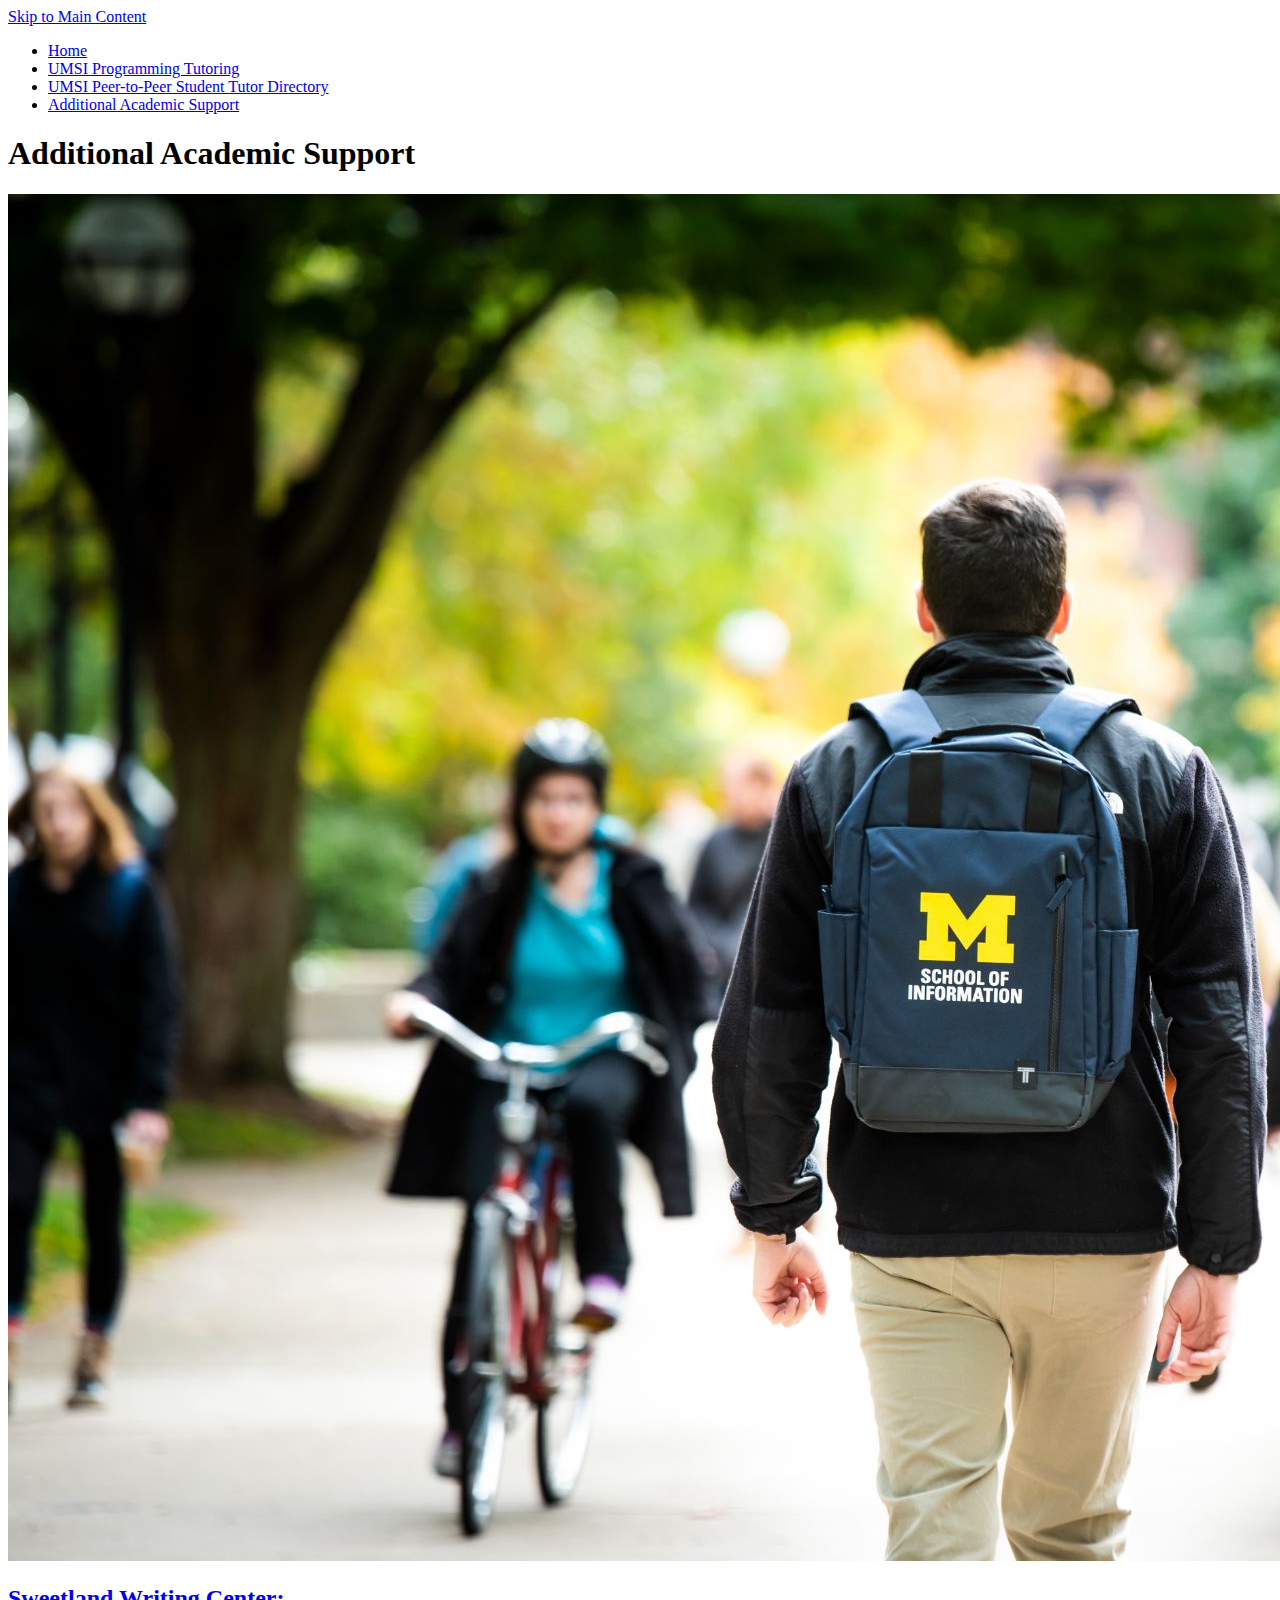
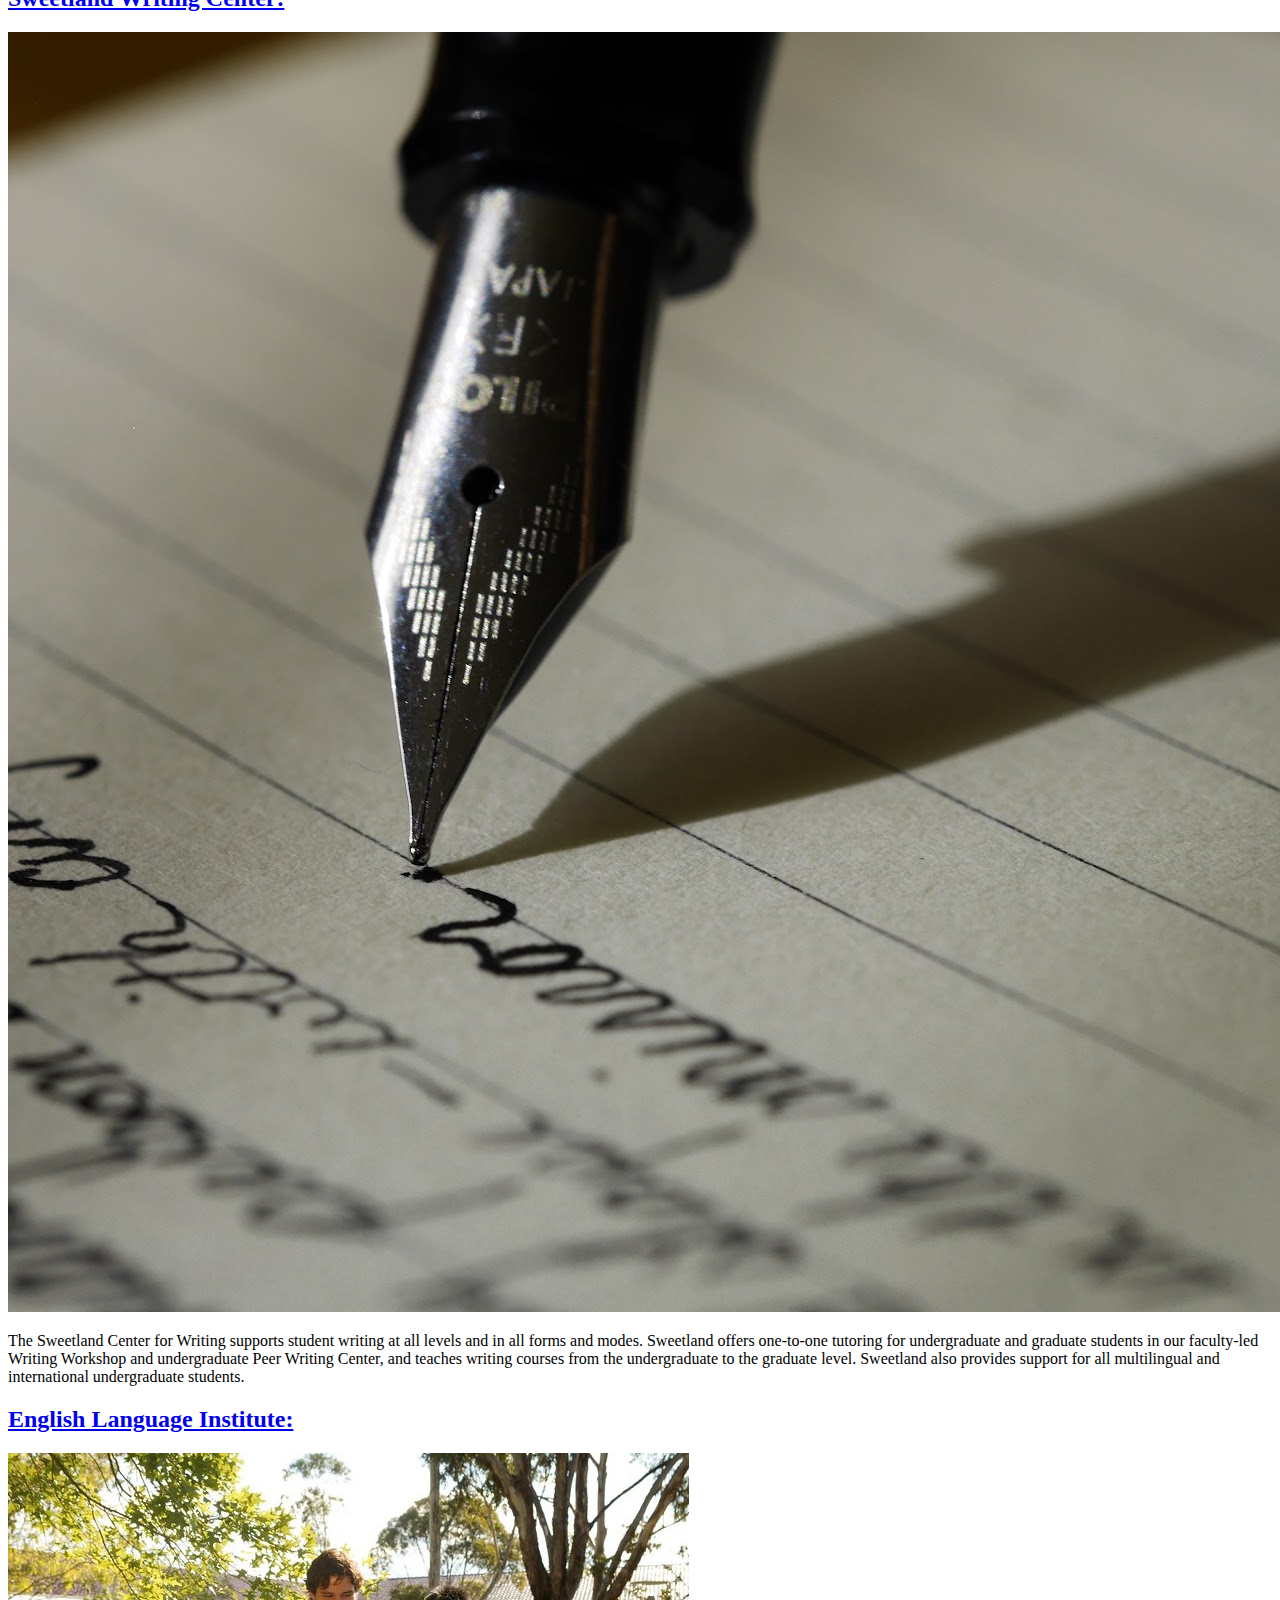
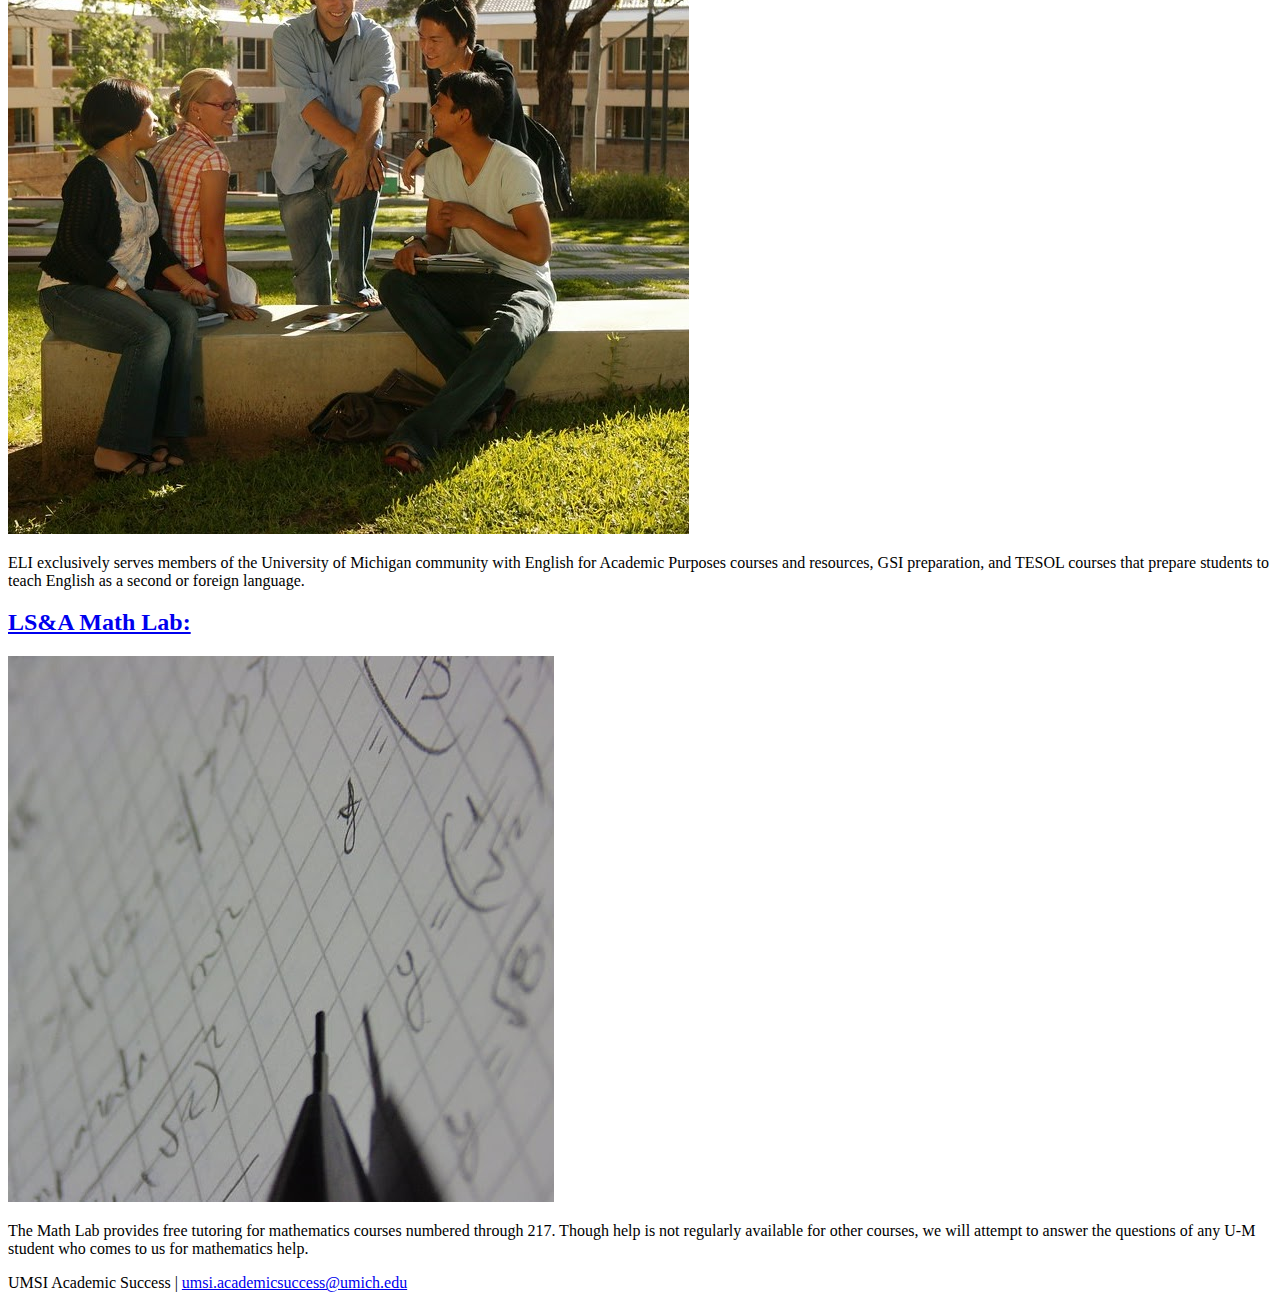
==== Additional Academic Support.html @ adea337a "Add files via upload" ====
<!DOCTYPE html>
<html lang="en">

<head>
    <meta charset="UTF-8">
    <meta name="viewport" content="width=device-width, initial-scale=1.0">
    <title>Additional Academic Support</title>
</head>

<body>
    <a href="#main">Skip to Main Content</a>
    <header>
        <nav>
            <ul>
                <li><a href="index.html">Home</a></li>
                <li><a href="UMSI Programming Tutoring.html">UMSI Programming Tutoring</a></li>
                <li><a href="Meet the UMSI Peer Tutoring Team.html">UMSI Peer-to-Peer Student Tutor Directory</a></li>
                <li><a href="Additional Academic Support.html" class="active">Additional Academic Support</a></li>
            </ul>
        </nav>
        <h1>Additional Academic Support</h1>

    </header>
    <main id="main">
        <img src="/images/UMSI_CampusFall_UMSIBackpack_02 (1).jpg" alt="Backpack">
        <div>
            <h2><a href="https://lsa.umich.edu/sweetland">Sweetland Writing Center:</a></h2>
            <img src="/images/Writing_with_a_fountain_pen_(Unsplash).jpg" alt="Sweetland">
            <p> The Sweetland Center for Writing supports student writing at all levels and in all forms and modes. Sweetland offers one-to-one tutoring for undergraduate and graduate students in our faculty-led Writing Workshop and undergraduate Peer Writing
                Center, and teaches writing courses from the undergraduate to the graduate level. Sweetland also provides support for all multilingual and international undergraduate students.
            </p>
        </div>

        <div>
            <h2><a href="https://lsa.umich.edu/eli">English Language Institute:</a></h2>
            <img src="/images/languagecenter.jpg" alt="Language Institute">
            <p> ELI exclusively serves members of the University of Michigan community with English for Academic Purposes courses and resources, GSI preparation, and TESOL courses that prepare students to teach English as a second or foreign language. </p>
        </div>

        <div>
            <h2><a href="https://lsa.umich.edu/math/undergraduates/course-resources/math-lab.html">LS&A Math Lab:</a></h2>
            <img src="/images/math-notebook-exercise-theme-mechanical-pencil-preview.jpg" alt="Math Lab">
            <p> The Math Lab provides free tutoring for mathematics courses numbered through 217. Though help is not regularly available for other courses, we will attempt to answer the questions of any U-M student who comes to us for mathematics help. </p>
        </div>

    </main>
    <footer>
        <p>UMSI Academic Success | <a href="https://www.si.umich.edu/student-experience/academic-success"> umsi.academicsuccess@umich.edu </a></p>
    </footer>

</body>

</html>
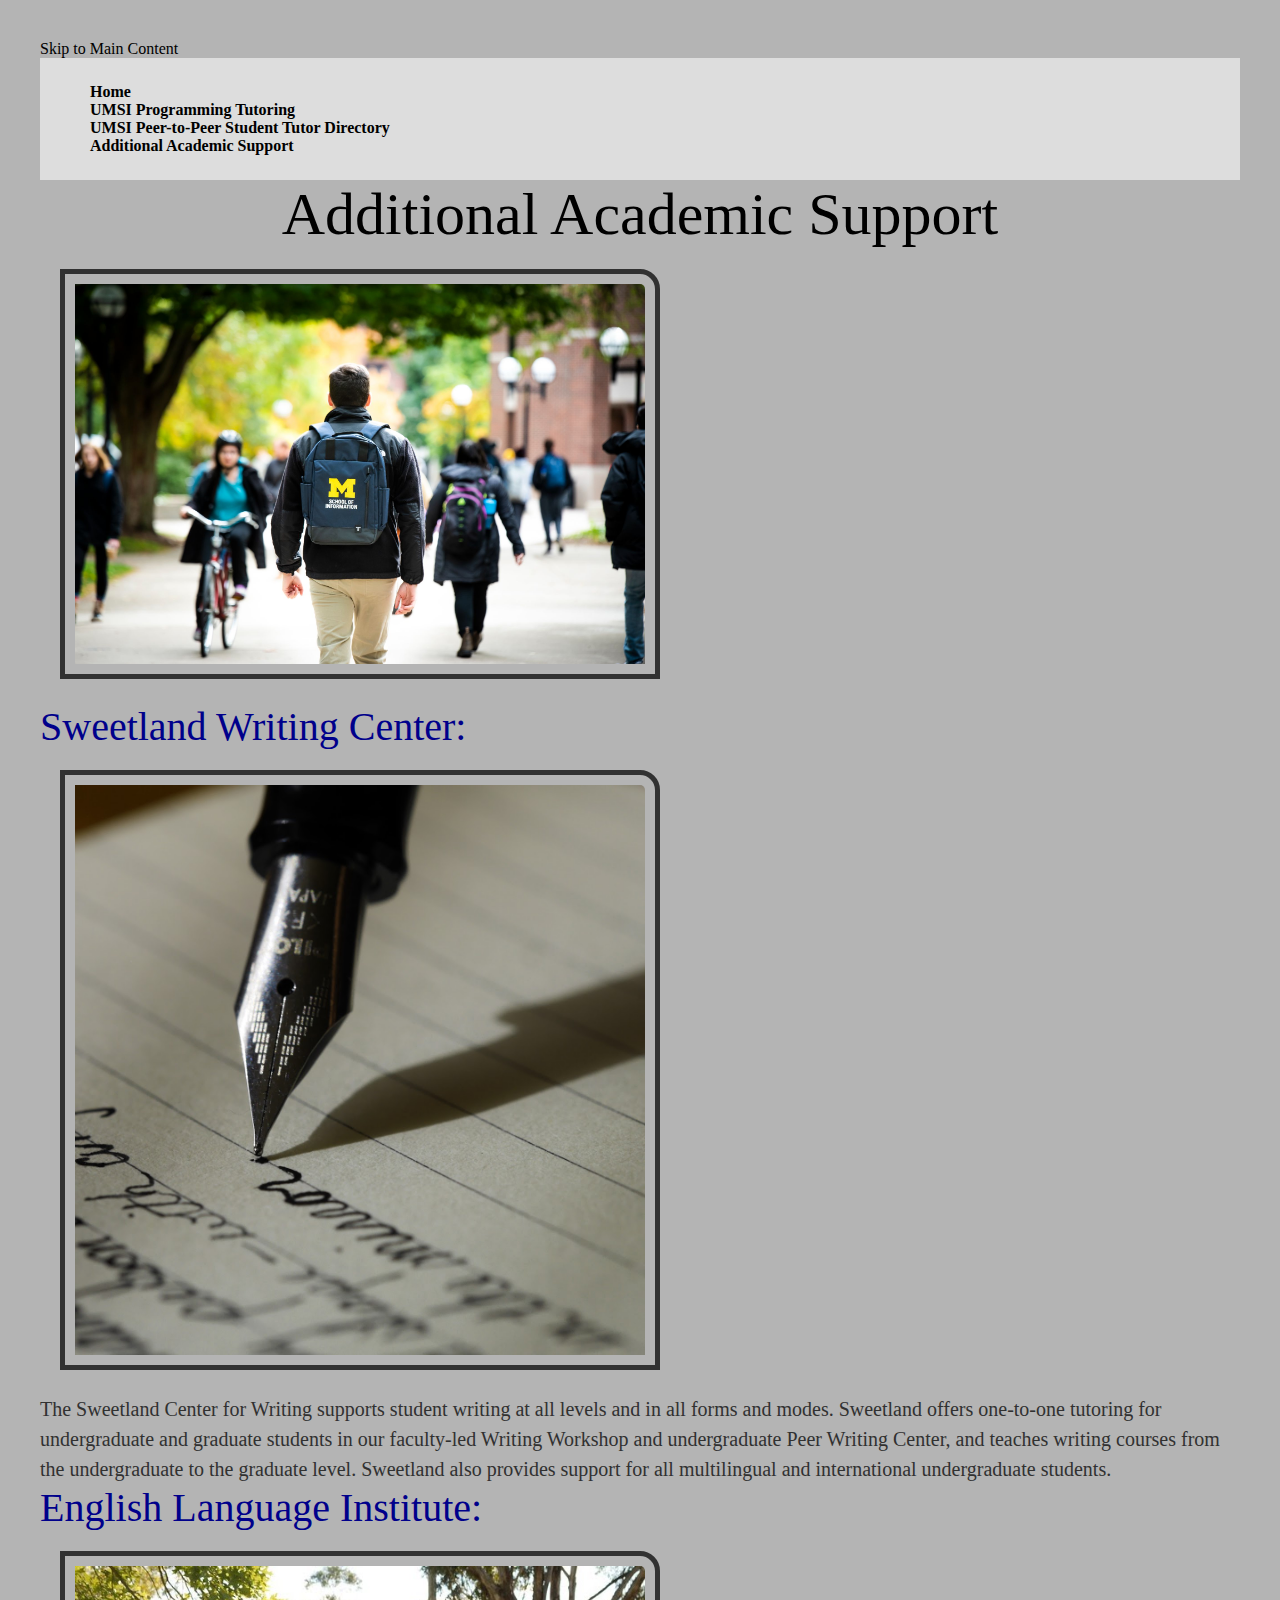
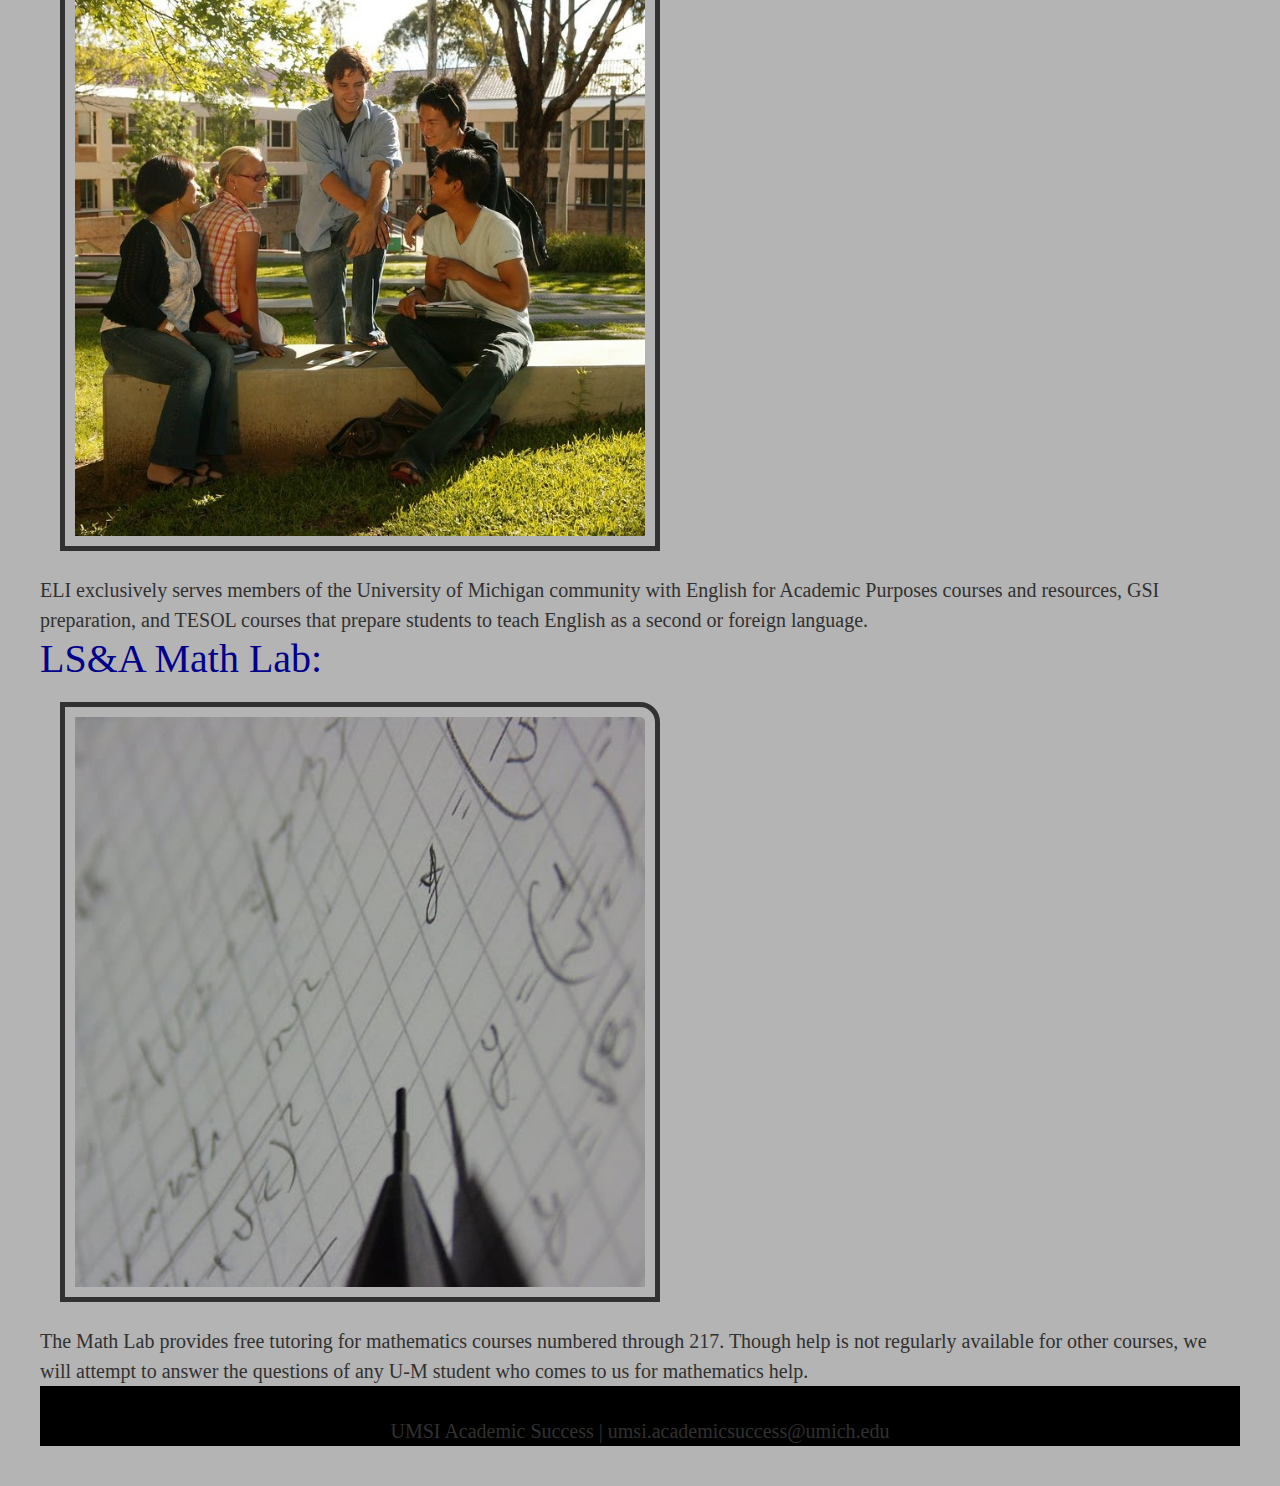
==== commit fb2dd5fd: "Add files via upload" ====
--- a/Additional Academic Support.html
+++ b/Additional Academic Support.html
@@ -5,6 +5,8 @@
     <meta charset="UTF-8">
     <meta name="viewport" content="width=device-width, initial-scale=1.0">
     <title>Additional Academic Support</title>
+    <link rel="stylesheet" href="css/reset.css">
+    <link rel="stylesheet" href="css/style.css">
 </head>
 
 <body>
@@ -22,10 +24,10 @@
 
     </header>
     <main id="main">
-        <img src="/images/UMSI_CampusFall_UMSIBackpack_02 (1).jpg" alt="Backpack">
+        <img src="images/UMSI_CampusFall_UMSIBackpack_02 (1).jpg" alt="Backpack">
         <div>
             <h2><a href="https://lsa.umich.edu/sweetland">Sweetland Writing Center:</a></h2>
-            <img src="/images/Writing_with_a_fountain_pen_(Unsplash).jpg" alt="Sweetland">
+            <img src="images/Writing_with_a_fountain_pen_(Unsplash).jpg" alt="Sweetland">
             <p> The Sweetland Center for Writing supports student writing at all levels and in all forms and modes. Sweetland offers one-to-one tutoring for undergraduate and graduate students in our faculty-led Writing Workshop and undergraduate Peer Writing
                 Center, and teaches writing courses from the undergraduate to the graduate level. Sweetland also provides support for all multilingual and international undergraduate students.
             </p>
@@ -33,13 +35,13 @@
 
         <div>
             <h2><a href="https://lsa.umich.edu/eli">English Language Institute:</a></h2>
-            <img src="/images/languagecenter.jpg" alt="Language Institute">
+            <img src="images/languagecenter.jpg" alt="Language Institute">
             <p> ELI exclusively serves members of the University of Michigan community with English for Academic Purposes courses and resources, GSI preparation, and TESOL courses that prepare students to teach English as a second or foreign language. </p>
         </div>
 
         <div>
             <h2><a href="https://lsa.umich.edu/math/undergraduates/course-resources/math-lab.html">LS&A Math Lab:</a></h2>
-            <img src="/images/math-notebook-exercise-theme-mechanical-pencil-preview.jpg" alt="Math Lab">
+            <img src="images/math-notebook-exercise-theme-mechanical-pencil-preview.jpg" alt="Math Lab">
             <p> The Math Lab provides free tutoring for mathematics courses numbered through 217. Though help is not regularly available for other courses, we will attempt to answer the questions of any U-M student who comes to us for mathematics help. </p>
         </div>
 
--- a/css/style.css
+++ b/css/style.css
@@ -0,0 +1,101 @@
+html {
+    scroll-behavior: smooth;
+}
+
+body {
+    background-color: rgb(180, 180, 180);
+    margin: 20px;
+    padding: 20px;
+    font-family: 'Times New Roman', Times, serif;
+    font: rgb(49, 49, 49);
+}
+
+h1 {
+    font-size: 60px;
+    font-family: 'Times New Roman', Times, serif;
+    text-align: center;
+}
+
+h2 {
+    font-size: 40px;
+    font-family: 'Times New Roman', Times, serif;
+    color: darkblue;
+}
+
+h3 {
+    font-size: 20px;
+    font-family: 'Times New Roman', Times, serif;
+    color: rgb(78, 78, 211);
+}
+
+p {
+    font-size: 20px;
+    font-family: 'Times New Roman', Times, serif;
+    color: rgb(49, 49, 49);
+    line-height: 1.5;
+}
+
+img {
+    border: 5px solid rgb(49, 49, 49);
+    margin: 20px;
+    padding: 10px;
+    width: 50%;
+    border-top-right-radius: 20px;
+}
+
+ul {
+    display: inline-block;
+    margin-left: 50px;
+}
+
+nav li {
+    padding-right: 20px;
+}
+
+nav a {
+    color: black;
+    font-weight: bold;
+    text-decoration: none;
+}
+
+nav {
+    background-color: #ddd;
+    padding: 25px 0;
+    text-align: left;
+}
+
+footer {
+    background-color: black;
+    color: white;
+    padding-top: 30px;
+    text-align: center;
+}
+
+nav a:hover,
+nav a:focus {
+    text-decoration: underline;
+}
+
+.container {
+    display: grid;
+    grid-template-columns: 1fr 1fr 1fr 1fr;
+    grid-gap: 15px;
+}
+
+.welcome,
+.tutoring,
+.information {
+    grid-column: 1 / span 4;
+}
+
+.welcome {
+    grid-row: 3;
+}
+
+.tutoring {
+    grid-row: 4;
+}
+
+.information {
+    grid-row: 5;
+}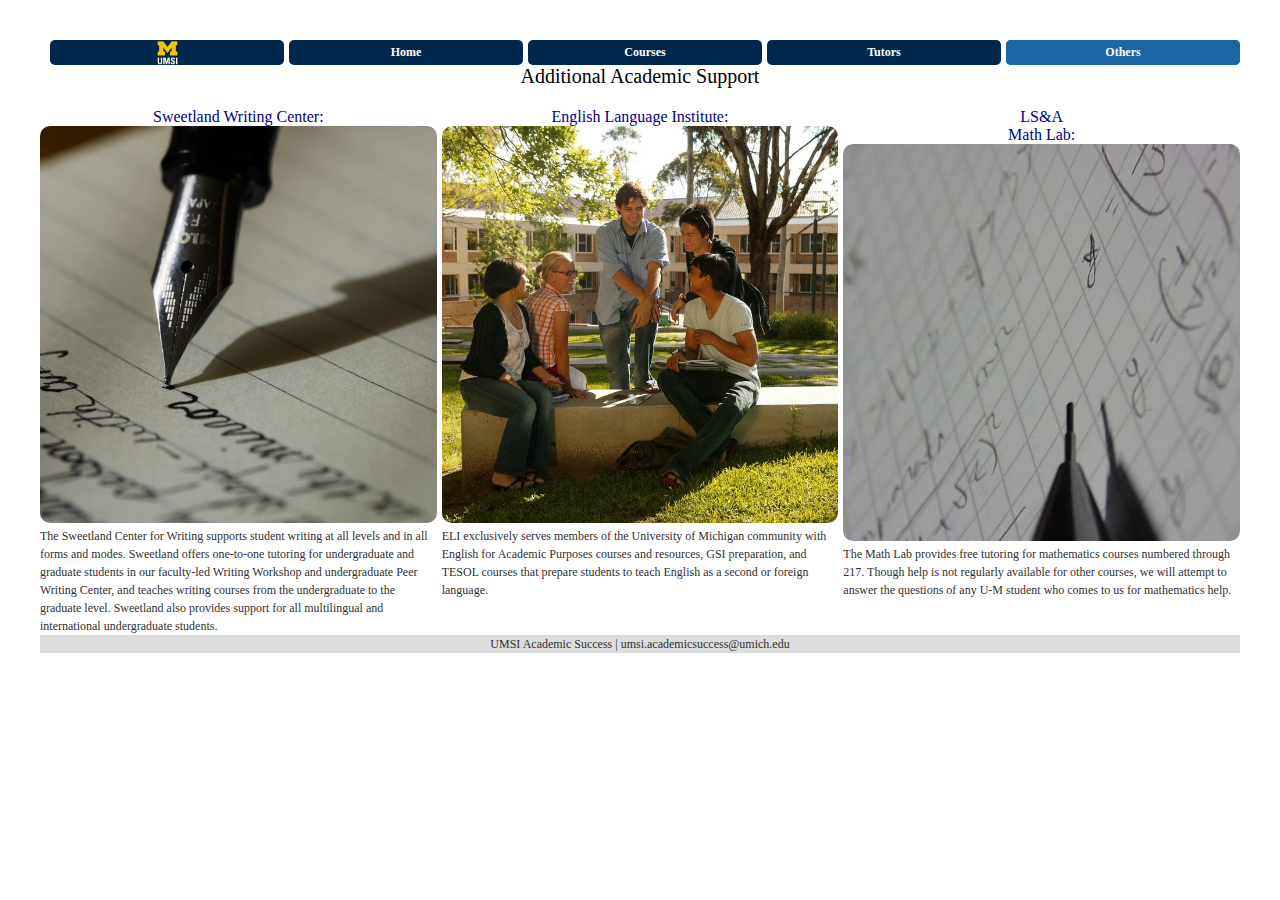
==== commit 978fe2a8: "Add files via upload" ====
--- a/Additional Academic Support.html
+++ b/Additional Academic Support.html
@@ -10,22 +10,22 @@
 </head>
 
 <body>
-    <a href="#main">Skip to Main Content</a>
+    <div class="skip"><a href="#main">Skip to Main Content</a></div>
     <header>
         <nav>
             <ul>
-                <li><a href="index.html">Home</a></li>
-                <li><a href="UMSI Programming Tutoring.html">UMSI Programming Tutoring</a></li>
-                <li><a href="Meet the UMSI Peer Tutoring Team.html">UMSI Peer-to-Peer Student Tutor Directory</a></li>
-                <li><a href="Additional Academic Support.html" class="active">Additional Academic Support</a></li>
+                <li class="logo"><img src="images/UMSI_signature_vertical_informal_solidblue.jpg" alt="UMSI Logo" style="width: 25px;"></li>
+                <li class="nav1"><a href="index.html">Home</a></li>
+                <li class="nav2"><a href="UMSI Programming Tutoring.html">Courses</a></li>
+                <li class="nav3"><a href="Meet the UMSI Peer Tutoring Team.html">Tutors</a></li>
+                <li class="nav4" class="active"><a href="Additional Academic Support.html" class="active">Others</a></li>
             </ul>
         </nav>
         <h1>Additional Academic Support</h1>
 
     </header>
-    <main id="main">
-        <img src="images/UMSI_CampusFall_UMSIBackpack_02 (1).jpg" alt="Backpack">
-        <div>
+    <main class="container" id="main">
+        <div class="writing">
             <h2><a href="https://lsa.umich.edu/sweetland">Sweetland Writing Center:</a></h2>
             <img src="images/Writing_with_a_fountain_pen_(Unsplash).jpg" alt="Sweetland">
             <p> The Sweetland Center for Writing supports student writing at all levels and in all forms and modes. Sweetland offers one-to-one tutoring for undergraduate and graduate students in our faculty-led Writing Workshop and undergraduate Peer Writing
@@ -33,15 +33,15 @@
             </p>
         </div>
 
-        <div>
+        <div class="ELI">
             <h2><a href="https://lsa.umich.edu/eli">English Language Institute:</a></h2>
-            <img src="images/languagecenter.jpg" alt="Language Institute">
+            <img src="images/languagecenter.jpg" alt="Language">
             <p> ELI exclusively serves members of the University of Michigan community with English for Academic Purposes courses and resources, GSI preparation, and TESOL courses that prepare students to teach English as a second or foreign language. </p>
         </div>
 
-        <div>
-            <h2><a href="https://lsa.umich.edu/math/undergraduates/course-resources/math-lab.html">LS&A Math Lab:</a></h2>
-            <img src="images/math-notebook-exercise-theme-mechanical-pencil-preview.jpg" alt="Math Lab">
+        <div class="LSA">
+            <h2><a href="https://lsa.umich.edu/math/undergraduates/course-resources/math-lab.html">LS&A <br> Math Lab:</a></h2>
+            <img src="images/math-notebook-exercise-theme-mechanical-pencil-preview.jpg" alt="Math">
             <p> The Math Lab provides free tutoring for mathematics courses numbered through 217. Though help is not regularly available for other courses, we will attempt to answer the questions of any U-M student who comes to us for mathematics help. </p>
         </div>
 
--- a/css/style.css
+++ b/css/style.css
@@ -3,7 +3,7 @@
 }
 
 body {
-    background-color: rgb(180, 180, 180);
+    background-color: rgb(255, 255, 255);
     margin: 20px;
     padding: 20px;
     font-family: 'Times New Roman', Times, serif;
@@ -11,91 +11,200 @@
 }
 
 h1 {
-    font-size: 60px;
+    font-size: 20px;
     font-family: 'Times New Roman', Times, serif;
     text-align: center;
 }
 
 h2 {
-    font-size: 40px;
+    font-size: 16px;
     font-family: 'Times New Roman', Times, serif;
     color: darkblue;
+    text-align: center;
 }
 
 h3 {
-    font-size: 20px;
+    font-size: 12px;
     font-family: 'Times New Roman', Times, serif;
     color: rgb(78, 78, 211);
 }
 
+li,
 p {
-    font-size: 20px;
+    font-size: 12px;
     font-family: 'Times New Roman', Times, serif;
     color: rgb(49, 49, 49);
     line-height: 1.5;
 }
 
-img {
-    border: 5px solid rgb(49, 49, 49);
-    margin: 20px;
-    padding: 10px;
-    width: 50%;
-    border-top-right-radius: 20px;
+.container img {
+    /* border: 5px solid rgb(49, 49, 49);*/
+    /*margin: 20px;*/
+    /*padding: 10px;*/
+    width: 100%;
+    /* border-top-right-radius: 20px;*/
+    border-radius: 10px;
 }
 
 ul {
+    list-style-type: square;
     display: inline-block;
-    margin-left: 50px;
+    margin-left: 10px;
+}
+
+nav ul {
+    display: grid;
+    grid-template-columns: 1fr 1fr 1fr 1fr 1fr;
+    column-gap: 5px;
 }
 
 nav li {
-    padding-right: 20px;
+    height: 25px;
+    display: inline-block;
+    line-height: 25px;
+    text-align: center;
+    background-color: #00284C;
+    color: white;
+    border-radius: 5px;
 }
 
 nav a {
-    color: black;
+    color: rgb(255, 255, 255);
     font-weight: bold;
     text-decoration: none;
 }
 
 nav {
+    height: 25px;
+    background-color: #ffffff;
+    text-align: center;
+}
+
+footer {
     background-color: #ddd;
-    padding: 25px 0;
-    text-align: left;
-}
-
-footer {
-    background-color: black;
+    color: rgb(255, 255, 255);
+    /*padding-top: 30px;*/
+    text-align: center;
+}
+
+.skip a {
+    background: white;
+    left: 0;
+    padding: 6px;
+    -webkit-transition: top 1s ease-out;
+    transition: top 1s ease-out;
+    z-index: 1;
+}
+
+.skip a {
+    position: absolute;
+    top: -40px;
+}
+
+.skip a:focus {
+    top: 0px;
+}
+
+nav li a:focus {
+    text-decoration: underline;
+}
+
+nav li .active {
+    height: 25px;
+    width: 100%;
+    display: inline-block;
+    line-height: 25px;
+    text-align: center;
+    background-color: #1c66a6;
     color: white;
-    padding-top: 30px;
-    text-align: center;
-}
-
-nav a:hover,
-nav a:focus {
-    text-decoration: underline;
+    border-radius: 5px;
+}
+
+.container p a {
+    color: rgb(255, 255, 255);
+    background-color: rgb(78, 78, 211);
 }
 
 .container {
     display: grid;
-    grid-template-columns: 1fr 1fr 1fr 1fr;
-    grid-gap: 15px;
+    grid-template-columns: 1fr 1fr 1fr;
+    row-gap: 20px;
+    column-gap: 5px;
 }
 
 .welcome,
 .tutoring,
+.information,
+.appointment,
+.tutors,
+.sheet {
+    grid-column: 1 / span 3;
+}
+
+.list1,
+.list2,
+.nav1,
+.nav2,
+.nav3,
+.nav4,
+.logo {
+    grid-row: 1;
+}
+
+.list1 {
+    grid-column: 1 / span 1;
+}
+
+.list1 {
+    grid-column: 2 / span 2;
+}
+
+.logo {
+    grid-column: 1 / span 1;
+}
+
+.nav1 {
+    grid-column: 2 / span 1;
+}
+
+.nav2 {
+    grid-column: 3 / span 1;
+}
+
+.nav3 {
+    grid-column: 4 / span 1;
+}
+
+.nav4 {
+    grid-column: 5 / span 1;
+}
+
+.writing {
+    grid-column: 1 / span 1;
+    grid-row: 2;
+}
+
+.ELI {
+    grid-column: 2 / span 1;
+    grid-row: 2;
+}
+
+.LSA {
+    grid-column: 3 / span 1;
+    grid-row: 2;
+}
+
+.welcome,
+.appointment,
+.tutors {
+    grid-row: 2;
+}
+
+.tutoring,
+.sheet {
+    grid-row: 3;
+}
+
 .information {
-    grid-column: 1 / span 4;
-}
-
-.welcome {
-    grid-row: 3;
-}
-
-.tutoring {
     grid-row: 4;
-}
-
-.information {
-    grid-row: 5;
 }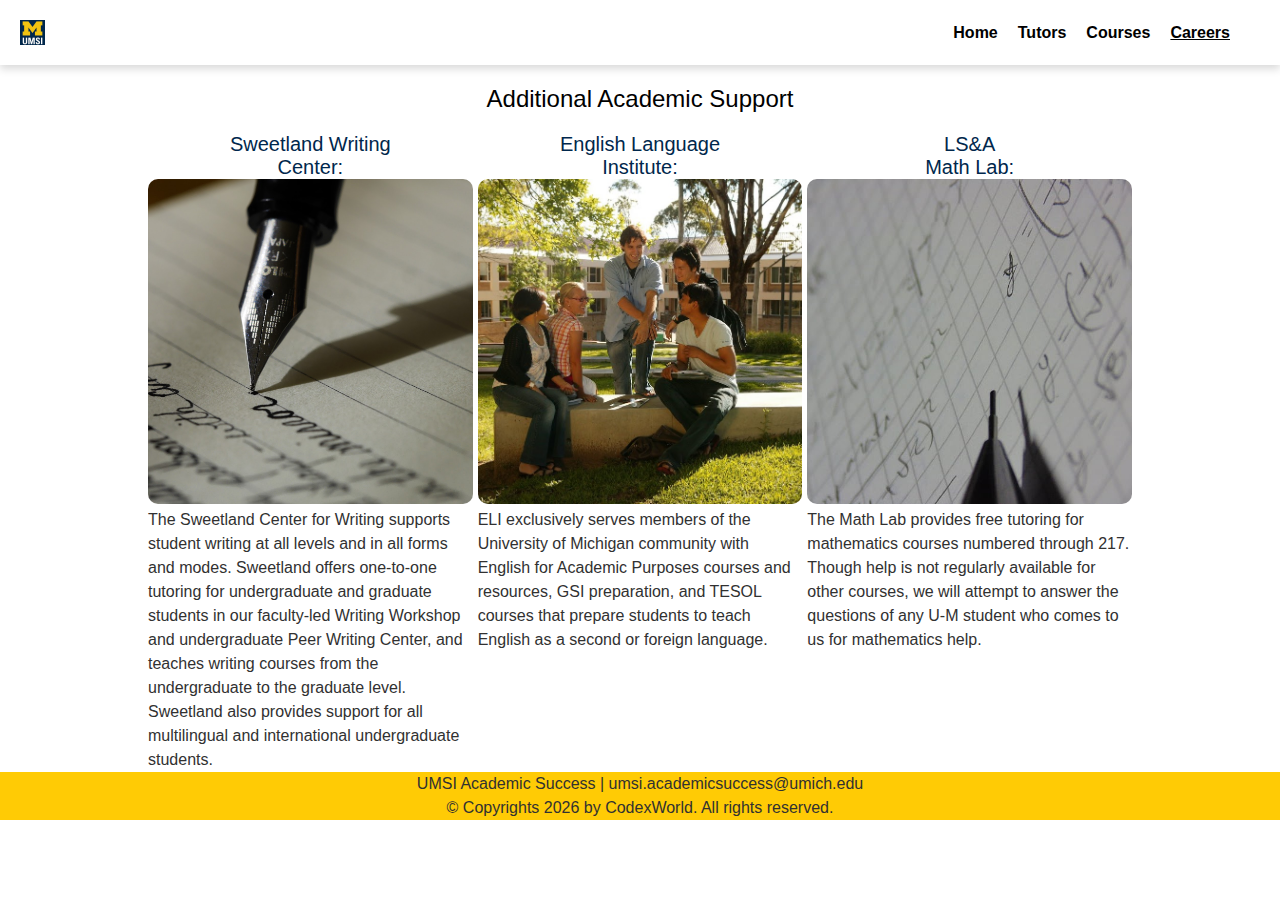
==== commit 8cc484b3: "Add files via upload" ====
--- a/Additional Academic Support.html
+++ b/Additional Academic Support.html
@@ -12,21 +12,21 @@
 <body>
     <div class="skip"><a href="#main">Skip to Main Content</a></div>
     <header>
+        <img src="images/UMSI_signature_vertical_informal_solidblue.jpg" alt="UMSI Logo" style="width: 25px;" id="logo">
         <nav>
             <ul>
-                <li class="logo"><img src="images/UMSI_signature_vertical_informal_solidblue.jpg" alt="UMSI Logo" style="width: 25px;"></li>
                 <li class="nav1"><a href="index.html">Home</a></li>
-                <li class="nav2"><a href="UMSI Programming Tutoring.html">Courses</a></li>
-                <li class="nav3"><a href="Meet the UMSI Peer Tutoring Team.html">Tutors</a></li>
-                <li class="nav4" class="active"><a href="Additional Academic Support.html" class="active">Others</a></li>
+                <li class="nav2"><a href="UMSI Programming Tutoring.html">Tutors</a></li>
+                <li class="nav3"><a href="Meet the UMSI Peer Tutoring Team.html">Courses</a></li>
+                <li class="nav4" class="active"><a href="Additional Academic Support.html" class="active">Careers</a></li>
             </ul>
         </nav>
-        <h1>Additional Academic Support</h1>
 
     </header>
     <main class="container" id="main">
+        <h1>Additional Academic Support</h1>
         <div class="writing">
-            <h2><a href="https://lsa.umich.edu/sweetland">Sweetland Writing Center:</a></h2>
+            <h2><a href="https://lsa.umich.edu/sweetland">Sweetland Writing <br>Center:</a></h2>
             <img src="images/Writing_with_a_fountain_pen_(Unsplash).jpg" alt="Sweetland">
             <p> The Sweetland Center for Writing supports student writing at all levels and in all forms and modes. Sweetland offers one-to-one tutoring for undergraduate and graduate students in our faculty-led Writing Workshop and undergraduate Peer Writing
                 Center, and teaches writing courses from the undergraduate to the graduate level. Sweetland also provides support for all multilingual and international undergraduate students.
@@ -34,7 +34,7 @@
         </div>
 
         <div class="ELI">
-            <h2><a href="https://lsa.umich.edu/eli">English Language Institute:</a></h2>
+            <h2><a href="https://lsa.umich.edu/eli">English Language <br>Institute:</a></h2>
             <img src="images/languagecenter.jpg" alt="Language">
             <p> ELI exclusively serves members of the University of Michigan community with English for Academic Purposes courses and resources, GSI preparation, and TESOL courses that prepare students to teach English as a second or foreign language. </p>
         </div>
@@ -48,7 +48,11 @@
     </main>
     <footer>
         <p>UMSI Academic Success | <a href="https://www.si.umich.edu/student-experience/academic-success"> umsi.academicsuccess@umich.edu </a></p>
+        <p>© Copyrights <span id="year"></span> by CodexWorld. All rights reserved.</p>
     </footer>
+    <script>
+        document.getElementById("year").innerHTML = new Date().getFullYear();
+    </script>
 
 </body>
 
--- a/css/style.css
+++ b/css/style.css
@@ -4,38 +4,188 @@
 
 body {
     background-color: rgb(255, 255, 255);
-    margin: 20px;
-    padding: 20px;
-    font-family: 'Times New Roman', Times, serif;
+    margin: 0px;
+    padding: 0px;
+    font-family: 'monserrat', sans-serif;
     font: rgb(49, 49, 49);
+}
+
+main {
+    margin: 0px 20px;
+    padding: 0px 20px;
 }
 
 h1 {
     font-size: 20px;
-    font-family: 'Times New Roman', Times, serif;
+    font-family: 'monserrat', sans-serif;
     text-align: center;
 }
 
 h2 {
     font-size: 16px;
-    font-family: 'Times New Roman', Times, serif;
-    color: darkblue;
+    font-family: 'monserrat', sans-serif;
+    color: #00274C;
     text-align: center;
 }
 
 h3 {
     font-size: 12px;
-    font-family: 'Times New Roman', Times, serif;
-    color: rgb(78, 78, 211);
+    font-family: 'monserrat', sans-serif;
+    font-weight: bold;
+    color: rgb(49, 49, 49);
 }
 
 li,
 p {
     font-size: 12px;
-    font-family: 'Times New Roman', Times, serif;
+    font-family: 'monserrat', sans-serif;
     color: rgb(49, 49, 49);
     line-height: 1.5;
 }
+
+ul {
+    list-style-type: square;
+    display: inline-block;
+}
+
+.appointment-button {
+    background-color: #00274C;
+    color: white;
+    padding: 10px 20px;
+    border: none;
+    border-radius: 5px;
+    cursor: pointer;
+    font-size: 16px;
+}
+
+.appointment-button:hover {
+    background-color: #1c66a6;
+}
+
+
+/* header {
+    position: sticky;
+    top: 0;
+    left: 0;
+    width: 100%;
+    padding: 20px 0px;
+    background-color: #ffffff;
+} */
+
+header {
+    position: sticky;
+    top: 0;
+    left: 0;
+    width: 100%;
+    padding: 20px 0px;
+    background-color: #ffffff;
+    display: flex;
+    flex-direction: row;
+    justify-content: space-between;
+    align-items: center;
+    box-shadow: 0px 4px 8px rgba(0, 0, 0, 0.15);
+    z-index: 1;
+}
+
+#logo {
+    display: block;
+    margin-left: 20px;
+}
+
+
+/* nav ul {
+    display: flex;
+    flex-direction: row;
+    justify-content: space-between;
+    align-items: center;
+    height: 25px;
+    background-color: #ffffff;
+    text-align: center;
+    padding: 0px 40px;
+}
+
+nav li {
+    height: 25px;
+    width: 22%;
+    display: inline-block;
+    line-height: 25px;
+    text-align: center;
+    background-color: #00274C;
+    border-radius: 5px;
+}
+
+nav a {
+    color: rgb(255, 255, 255);
+    font-weight: bold;
+    text-decoration: none;
+} */
+
+nav ul {
+    display: flex;
+    flex-direction: row;
+    justify-content: space-evenly;
+    align-items: center;
+    width: 100%;
+    height: 25px;
+    background-color: #ffffff;
+    text-align: center;
+    padding: 0px 40px;
+}
+
+nav li {
+    height: 25px;
+    background-color: transparent;
+    border-radius: 0px;
+    width: 100%;
+    margin: 10px;
+    display: inline;
+    line-height: 25px;
+    text-align: center;
+}
+
+nav a {
+    color: black;
+    font-weight: bold;
+    text-decoration: none;
+}
+
+nav li .active {
+    text-decoration: underline;
+    background-color: transparent;
+    border-radius: 0px;
+    /* width: 100%; */
+    /* margin: 10px; */
+    /* display: inline; */
+    color: black;
+    /* height: 25px;
+    width: 100%;
+    display: inline-block;
+    line-height: 25px;
+    text-align: center;
+    background-color: #1c66a6;
+    color: white;
+    border-radius: 5px; */
+}
+
+nav li a {
+    display: block;
+}
+
+nav li a:focus {
+    text-decoration: underline;
+}
+
+
+/* nav li .active {
+    height: 25px;
+    width: 100%;
+    display: inline-block;
+    line-height: 25px;
+    text-align: center;
+    background-color: #1c66a6;
+    color: white;
+    border-radius: 5px;
+} */
 
 .container img {
     /* border: 5px solid rgb(49, 49, 49);*/
@@ -46,43 +196,9 @@
     border-radius: 10px;
 }
 
-ul {
-    list-style-type: square;
-    display: inline-block;
-    margin-left: 10px;
-}
-
-nav ul {
-    display: grid;
-    grid-template-columns: 1fr 1fr 1fr 1fr 1fr;
-    column-gap: 5px;
-}
-
-nav li {
-    height: 25px;
-    display: inline-block;
-    line-height: 25px;
-    text-align: center;
-    background-color: #00284C;
-    color: white;
-    border-radius: 5px;
-}
-
-nav a {
-    color: rgb(255, 255, 255);
-    font-weight: bold;
-    text-decoration: none;
-}
-
-nav {
-    height: 25px;
-    background-color: #ffffff;
-    text-align: center;
-}
-
 footer {
-    background-color: #ddd;
-    color: rgb(255, 255, 255);
+    background-color: #FFCB05;
+    color: #00274C;
     /*padding-top: 30px;*/
     text-align: center;
 }
@@ -93,7 +209,7 @@
     padding: 6px;
     -webkit-transition: top 1s ease-out;
     transition: top 1s ease-out;
-    z-index: 1;
+    z-index: 2;
 }
 
 .skip a {
@@ -105,24 +221,9 @@
     top: 0px;
 }
 
-nav li a:focus {
+.container p a {
     text-decoration: underline;
-}
-
-nav li .active {
-    height: 25px;
-    width: 100%;
-    display: inline-block;
-    line-height: 25px;
-    text-align: center;
-    background-color: #1c66a6;
-    color: white;
-    border-radius: 5px;
-}
-
-.container p a {
-    color: rgb(255, 255, 255);
-    background-color: rgb(78, 78, 211);
+    color: #1c66a6;
 }
 
 .container {
@@ -132,51 +233,10 @@
     column-gap: 5px;
 }
 
-.welcome,
-.tutoring,
-.information,
-.appointment,
-.tutors,
-.sheet {
+h1 {
     grid-column: 1 / span 3;
-}
-
-.list1,
-.list2,
-.nav1,
-.nav2,
-.nav3,
-.nav4,
-.logo {
     grid-row: 1;
-}
-
-.list1 {
-    grid-column: 1 / span 1;
-}
-
-.list1 {
-    grid-column: 2 / span 2;
-}
-
-.logo {
-    grid-column: 1 / span 1;
-}
-
-.nav1 {
-    grid-column: 2 / span 1;
-}
-
-.nav2 {
-    grid-column: 3 / span 1;
-}
-
-.nav3 {
-    grid-column: 4 / span 1;
-}
-
-.nav4 {
-    grid-column: 5 / span 1;
+    margin-top: 20px;
 }
 
 .writing {
@@ -198,13 +258,123 @@
 .appointment,
 .tutors {
     grid-row: 2;
+    grid-column: 1 / span 3;
+    margin-bottom: 20px;
 }
 
 .tutoring,
 .sheet {
     grid-row: 3;
-}
-
+    grid-column: 1 / span 3;
+    margin-bottom: 20px;
+}
+
+.peer,
 .information {
     grid-row: 4;
+    grid-column: 1 / span 3;
+    margin-bottom: 20px;
+}
+
+.information ul {
+    display: flex;
+    flex-wrap: wrap;
+    justify-content: left;
+    align-items: stretch;
+    list-style-type: none;
+}
+
+.information ul li {
+    min-width: 100px;
+    margin: 5px;
+    padding: 5px;
+    background-color: #fff3bf;
+    color: #00274C;
+    border-radius: 5px;
+    text-align: center;
+}
+
+.appointment p {
+    margin-bottom: 20px;
+}
+
+.map-container {
+    position: relative;
+    width: 100%;
+    height: 0;
+    padding-bottom: 56.25%;
+    z-index: 0;
+}
+
+.map-container iframe {
+    position: absolute;
+    top: 0;
+    left: 0;
+    width: 100%;
+    height: 100%;
+    border: 0;
+}
+
+@media screen and (min-width: 900px) {
+    h1 {
+        font-size: 24px;
+    }
+    h2 {
+        font-size: 20px;
+    }
+    h3 {
+        font-size: 18px;
+    }
+    li,
+    p {
+        font-size: 16px;
+    }
+    header {
+        display: flex;
+        flex-direction: row;
+        justify-content: space-between;
+        align-items: center;
+        box-shadow: 0px 4px 8px rgba(0, 0, 0, 0.15);
+    }
+    #logo {
+        display: block;
+        margin-left: 20px;
+    }
+    nav ul {
+        display: flex;
+        flex-direction: row;
+        justify-content: space-evenly;
+        align-items: center;
+        width: 100%;
+    }
+    nav li {
+        background-color: transparent;
+        border-radius: 0px;
+        width: 100%;
+        margin: 10px;
+        display: inline;
+    }
+    nav a {
+        color: black;
+    }
+    nav li .active {
+        text-decoration: underline;
+        background-color: transparent;
+        border-radius: 0px;
+        /* width: 100%; */
+        /* margin: 10px; */
+        /* display: inline; */
+        color: black;
+        /* height: 25px;
+        width: 100%;
+        display: inline-block;
+        line-height: 25px;
+        text-align: center;
+        background-color: #1c66a6;
+        color: white;
+        border-radius: 5px; */
+    }
+    .container {
+        margin: 0px 10%;
+    }
 }